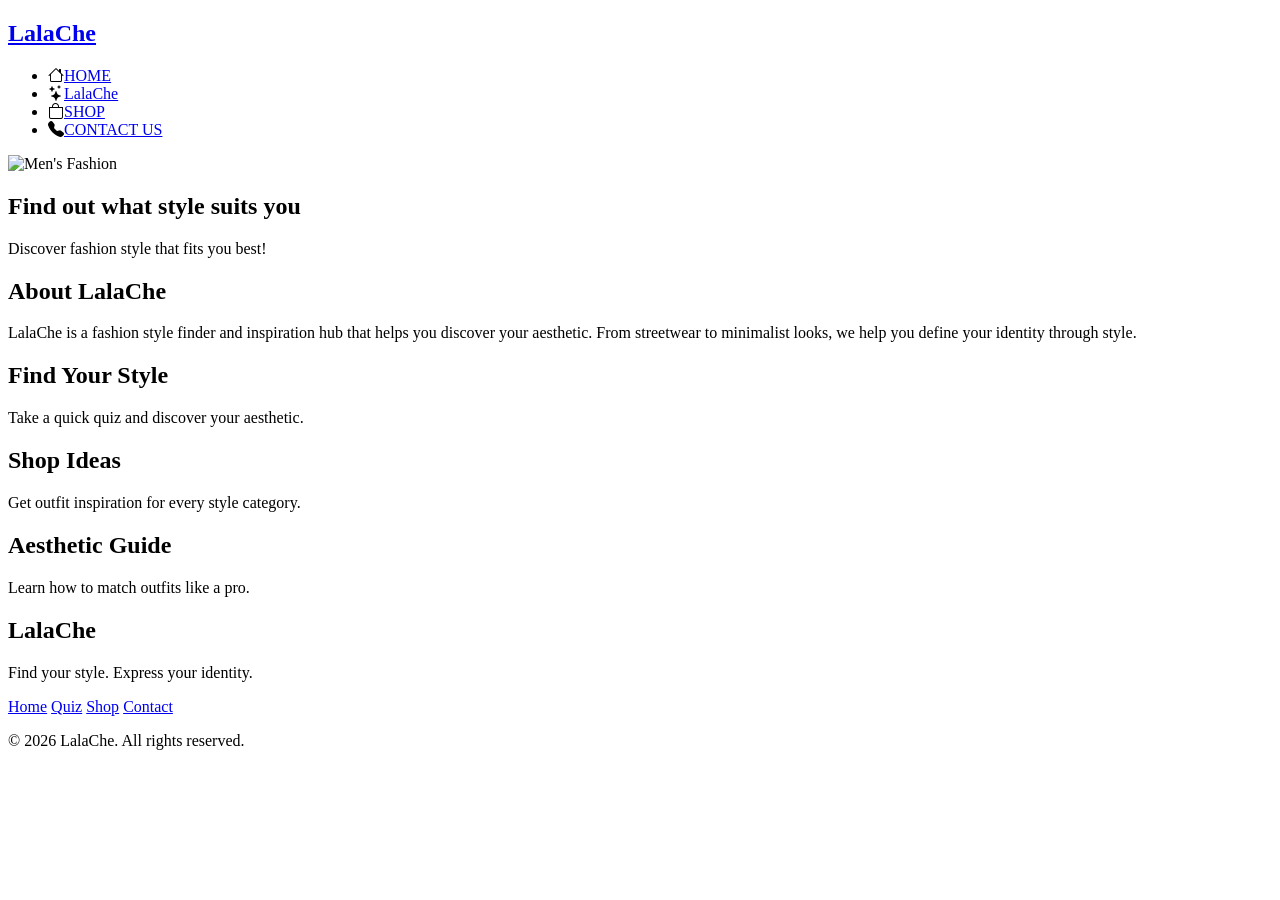
==== index.html @ 69abe41b "Add files via upload first half of files" ====
<!DOCTYPE html>
<html lang="en">
<head>
    <meta charset="UTF-8">
    <meta name="viewport" content="width=device-width, initial-scale=1.0">
    <link rel="stylesheet" href="style.css">
    <link rel="stylesheet" href="https://cdn.jsdelivr.net/npm/bootstrap-icons@1.13.1/font/bootstrap-icons.min.css">
    <link rel="preconnect" href="https://fonts.googleapis.com">
    <link rel="preconnect" href="https://fonts.gstatic.com" crossorigin>
    <link href="https://fonts.googleapis.com/css2?family=League+Spartan:wght@100..900&display=swap" rel="stylesheet">
    <title>Lalache</title>
    <link rel="icon" type="image/png" href="LOGO.png">
</head>
<body>
    <nav>
        <h1 id="nav_logo"><a href="#">LalaChe</a></h1>
        <ul>
            <li><i class="bi bi-house"></i><a href="#">HOME</a></li>
            <li><i class="bi bi-stars"></i><a href="quiz.html">LalaChe</a></li>
            <li><i class="bi bi-bag"></i><a href="shop.html">SHOP</a></li>
            <li><i class="bi bi-telephone-fill"></i><a href="contact.html">CONTACT US</a></li>
        </ul>
    </nav>

    <section id="hero-section"> 
        <img src="test-hero2.jpg" alt="Men's Fashion">
        <div class="hero-content">
            <h1>Find out what style suits you</h1>
            <p>Discover fashion style that fits you best!</p>
        </div>
    </section>

    <section class="about-section">

    <h1>About LalaChe</h1>

    <p>
        LalaChe is a fashion style finder and inspiration hub that helps you discover your aesthetic.
        From streetwear to minimalist looks, we help you define your identity through style.
    </p>
    </section>

    <section class="features">
    <div class="feature-card">
        <h2>Find Your Style</h2>
        <p>Take a quick quiz and discover your aesthetic.</p>
    </div>

    <div class="feature-card">
        <h2>Shop Ideas</h2>
        <p>Get outfit inspiration for every style category.</p>
    </div>

    <div class="feature-card">
        <h2>Aesthetic Guide</h2>
        <p>Learn how to match outfits like a pro.</p>
    </div>
    </section>

<footer class="site-footer">
    <div class="footer-content">
        <h2 class="footer-logo">LalaChe</h2>
        <p class="footer-text">Find your style. Express your identity.</p>
        <div class="footer-links">
            <a href="index.html">Home</a>
            <a href="quiz.html">Quiz</a>
            <a href="shop.html">Shop</a>
            <a href="contact.html">Contact</a>
        </div>
        <p class="footer-bottom">© 2026 LalaChe. All rights reserved.</p>
    </div>
</footer>

    <script src="script.js"></script>
</body>
</html>
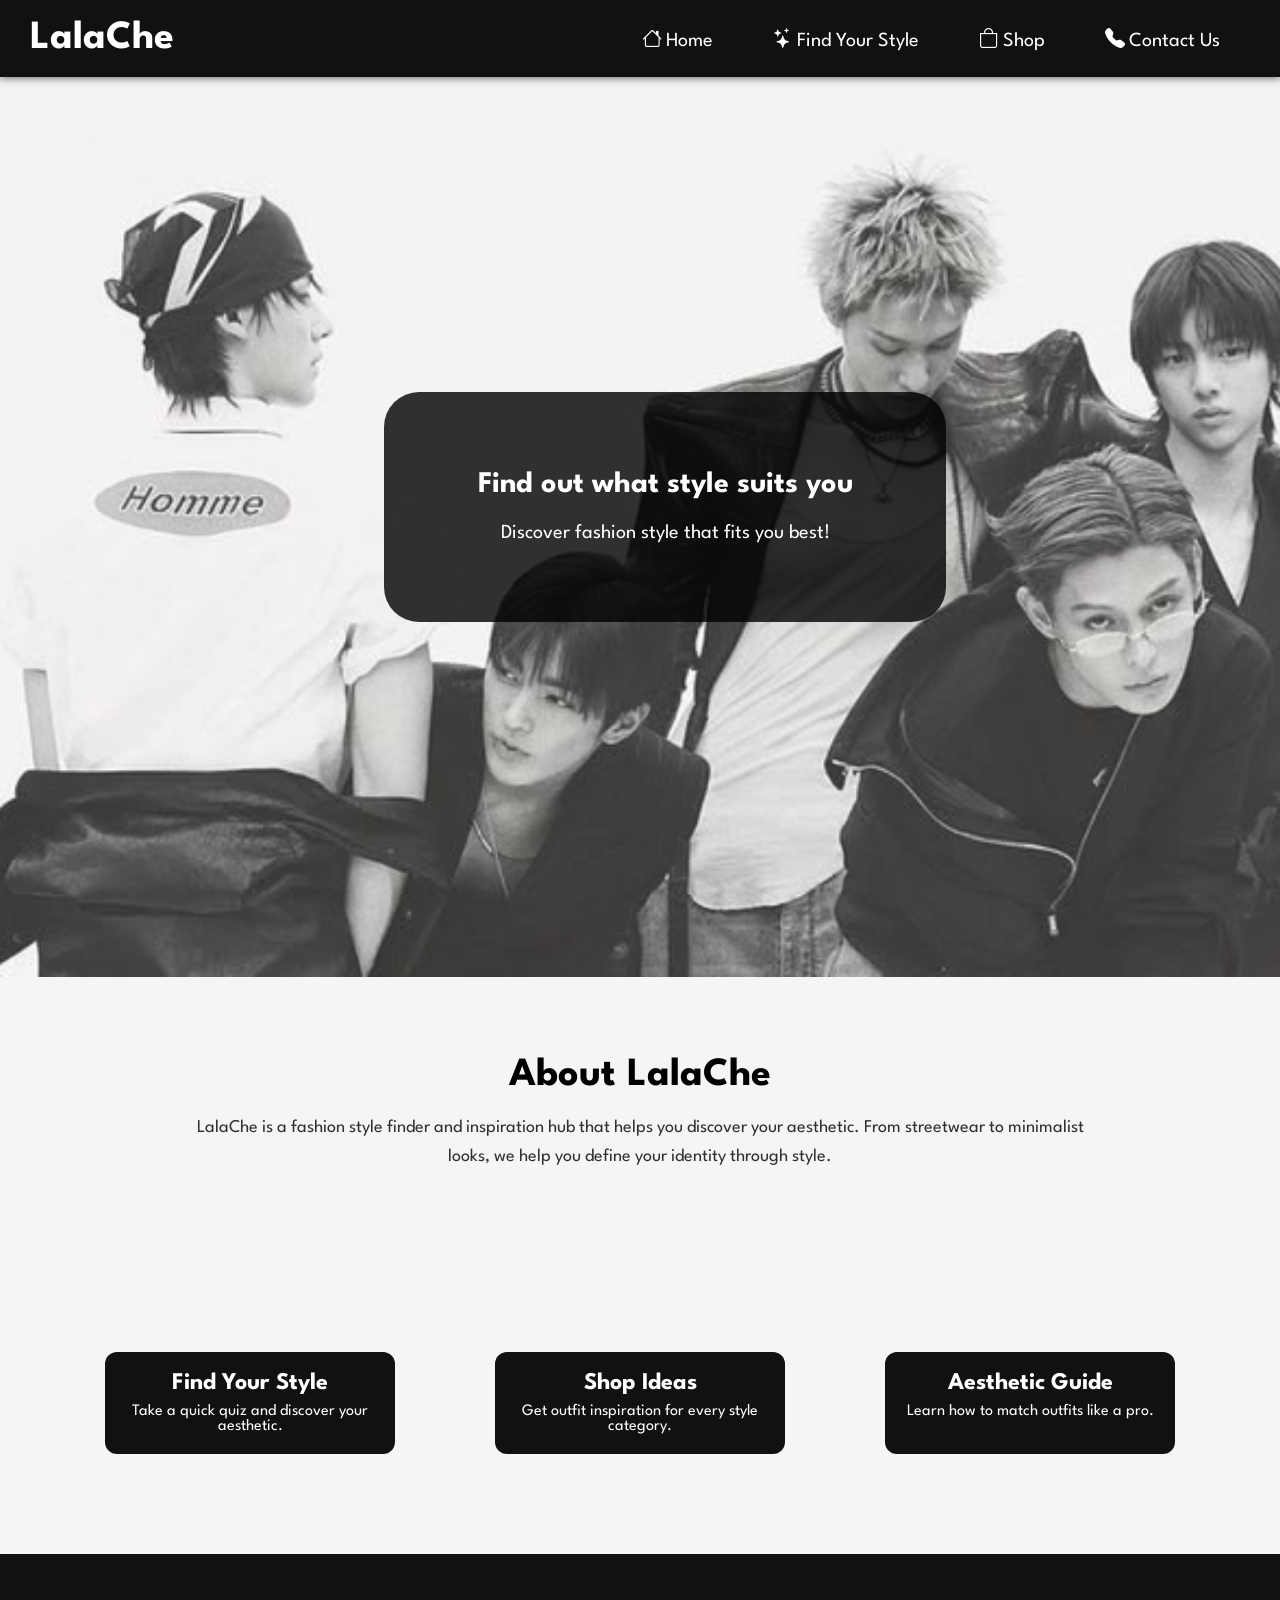
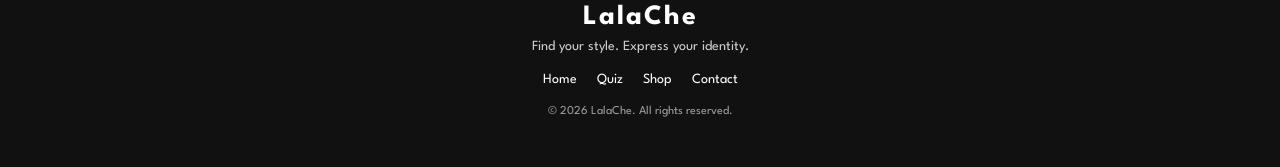
==== commit ee05f626: "Add files via upload" ====
--- a/index.html
+++ b/index.html
@@ -15,16 +15,16 @@
     <nav>
         <h1 id="nav_logo"><a href="#">LalaChe</a></h1>
         <ul>
-            <li><i class="bi bi-house"></i><a href="#">HOME</a></li>
-            <li><i class="bi bi-stars"></i><a href="quiz.html">LalaChe</a></li>
-            <li><i class="bi bi-bag"></i><a href="shop.html">SHOP</a></li>
-            <li><i class="bi bi-telephone-fill"></i><a href="contact.html">CONTACT US</a></li>
+            <li><i class="bi bi-house"></i><a href="#">Home</a></li>
+            <li><i class="bi bi-stars"></i><a href="quiz.html">Find Your Style</a></li>
+            <li><i class="bi bi-bag"></i><a href="shop.html">Shop</a></li>
+            <li><i class="bi bi-telephone-fill"></i><a href="contact.html">Contact Us</a></li>
         </ul>
     </nav>
 
     <section id="hero-section"> 
         <img src="test-hero2.jpg" alt="Men's Fashion">
-        <div class="hero-content">
+        <div class="hero-content"><br><br><br> 
             <h1>Find out what style suits you</h1>
             <p>Discover fashion style that fits you best!</p>
         </div>
@@ -41,20 +41,17 @@
     </section>
 
     <section class="features">
-    <div class="feature-card">
+    <a href="quiz.html" class="feature-card">
         <h2>Find Your Style</h2>
-        <p>Take a quick quiz and discover your aesthetic.</p>
-    </div>
+        <p>Take a quick quiz and discover your aesthetic.</p></a>
 
-    <div class="feature-card">
+    <a href="shop.html" class="feature-card">
         <h2>Shop Ideas</h2>
-        <p>Get outfit inspiration for every style category.</p>
-    </div>
+        <p>Get outfit inspiration for every style category.</p></a>
 
-    <div class="feature-card">
+    <a href="aesthetic.html" class="feature-card">
         <h2>Aesthetic Guide</h2>
-        <p>Learn how to match outfits like a pro.</p>
-    </div>
+        <p>Learn how to match outfits like a pro.</p></a>
     </section>
 
 <footer class="site-footer">
--- a/style.css
+++ b/style.css
@@ -0,0 +1,762 @@
+* {
+    margin: 0;
+    padding: 0;
+}
+
+body{
+    background-color: whitesmoke;
+    font-family: 'League Spartan', sans-serif;
+}
+
+nav {
+    position: sticky;
+    top: 0;
+
+    display: flex;
+    justify-content: end;
+    align-items: center;
+    padding: 20px 30px;
+    box-shadow: 0 1px 8px #666;
+
+    background-color: #111;
+    z-index: 1000;  
+}
+
+#nav_logo {
+    margin-right: auto;
+}
+
+#nav_logo img {
+    height: 45px;
+    width: auto;
+    display: block;
+}
+
+#nav_logo a {
+    font-size: 40px;
+    text-decoration: none;
+    color: white;
+}
+
+nav .bi{
+    font-size: 20px;
+    padding-right: 4px;
+    color: white;
+}
+
+nav ul{
+    display: flex;
+}
+nav li {
+    list-style: none;
+    padding: 5px 30px;
+    font-size: 20px;
+}
+
+nav li a{
+    text-decoration: none;
+    color: white;
+
+    transition: all 0.2s ease 0;
+}
+
+nav li a:hover{
+    font-size: larger;
+}
+
+#hero-section {
+    position: relative;
+}
+
+#hero-section img{
+    width: 100%;
+    height: 100vh;
+    object-fit: cover;  
+    display: block;     
+    opacity: 80%;
+}
+
+.hero-content{
+    position: absolute;
+    top: 35%;
+    left: 30%;
+    width: 40%;
+    height: 20%;
+
+    text-align: center;
+    font-size: 20px;
+    color:white;
+    background-color: rgb(0, 0, 0, 0.8);
+    padding: 25px;
+    border-radius: 35px;
+}
+
+.hero-content p{
+    padding-top: 25px;
+}
+
+.breaker {
+    height: 80px;
+    background-color: maroon;
+    margin-bottom: 30px;
+
+}
+
+.about-section {
+    padding: 80px 20px;
+    text-align: center;
+    max-width: 900px;
+    margin: auto;
+}
+
+.about-section h1 {
+    font-size: 40px;
+    margin-bottom: 20px;
+}
+
+.about-section p {
+    font-size: 18px;
+    line-height: 1.6;
+    opacity: 0.8;
+}
+
+.features {
+    display: flex;
+    justify-content: center;
+    gap: 100px;
+    flex-wrap: wrap;
+    padding: 100px 20px;
+}
+
+.feature-card {
+    width: 250px;
+    padding: 20px;
+    background: #111;
+    color: white;
+    border-radius: 12px;
+    text-align: center;
+    text-decoration: none;
+}
+
+.feature-card p{
+    padding-top: 10px;
+}
+
+.aesection{
+    background-color: #fff;
+    height: 800px;
+    color: white;
+    text-align: center;
+    
+    background-image: url("contacthero.webp");
+    background-size: cover;
+    background-position: center;
+    background-repeat: no-repeat;
+}
+
+.aescard {
+    position: absolute;
+    top: 35%;
+    left: 30%;
+    width: 40%;
+    height: 20%;
+
+    text-align: center;
+    font-size: 20px;
+    color:#fff;
+    background-color: rgb(0, 0, 0, 0.8);
+    padding: 25px;
+    border-radius: 35px;
+    
+}
+.aesection h1{
+    margin: auto;
+}
+
+.aesection a{
+    margin: auto;
+    text-decoration: none;
+    color: white;
+}
+
+
+
+/*footer*/
+.site-footer {
+    background-color: #111;
+    color: white;
+    padding: 50px 20px;
+    text-align: center;
+}
+
+.footer-logo {
+    font-size: 28px;
+    margin-bottom: 10px;
+    letter-spacing: 2px;
+}
+
+.footer-text {
+    font-size: 14px;
+    opacity: 0.8;
+    margin-bottom: 20px;
+}
+
+.footer-links {
+    display: flex;
+    justify-content: center;
+    gap: 20px;
+    flex-wrap: wrap;
+    margin-bottom: 20px;
+}
+
+.footer-links a {
+    color: white;
+    text-decoration: none;
+    font-size: 14px;
+    transition: 0.2s;
+}
+
+.footer-links a:hover {
+    color: maroon;
+}
+
+.footer-bottom {
+    font-size: 12px;
+    opacity: 0.6;
+}
+
+/*SHOP.HTML*/
+
+.category{
+    display: flex;
+    flex-wrap: wrap;
+    justify-content: center;
+    gap: 25px;
+    padding: 50px;
+}
+
+.categ-card{
+    width: 45%;
+    height: 250px;
+
+    position: relative;
+    overflow: hidden;
+
+    border-radius: 15px;
+    cursor: pointer;
+}
+
+.categ-card img{
+    width: 100%;
+    height: 100%;
+    object-fit: cover;
+    display: block;
+}
+
+.categ-card h1{
+    position: absolute;
+    top: 0;
+    left: 0;
+
+    width: 100%;
+    height: 100%;
+
+    display: flex;
+    justify-content: center;
+    align-items: center;
+
+    margin: 0;
+    color: aliceblue;
+    text-decoration: none;
+    font-size: 50px;
+}
+
+.categ-card::before{
+
+    content: "";
+    position: absolute;
+    inset: 0;
+    background: rgba(0, 0, 0, 0.5);
+}
+
+#shop-hero {
+    position: relative;
+}
+
+#shop-hero img{
+    width: 100%;
+    height: 100vh;
+    object-fit: cover;  
+    display: block;     
+    opacity: 80%;
+}
+
+.hero-content a{
+    text-decoration:none;
+    color: white;
+}
+
+/*quiz.html*/
+#bodyquiz{
+    background-image: url("quizhero.webp");
+    background-size: cover;
+    background-position: center;
+    background-repeat: no-repeat;
+}
+
+.quiz-section{
+    width: 80%;
+    max-width: 1000px;
+    margin: 40px auto;
+    padding: 30px;
+    background: #dcdcdc;
+    border-radius: 15px;
+    box-shadow: 0 0 15px rgba(0, 0, 0, 0.5);
+}
+
+.quiz-section h1{
+    text-align: center;
+    
+}
+
+.question{
+    margin-bottom: 40px;
+}
+.question h2{
+    padding: 20px;
+    text-align: center;
+}
+.choices{
+    display: flex;
+    justify-content: center;
+    gap: 30px;
+    flex-wrap: wrap;
+}
+
+.option{
+    width: 220px;
+    text-align: center;
+    cursor: pointer;
+}
+
+.option input{
+    display: none;
+}
+
+.option img{
+    width: 220px;
+    height: 280px;
+    object-fit: cover;
+    border-radius: 10px;
+    border: 3px solid transparent;
+    transition: 0.2s;
+}
+
+.option input:checked + img{
+    border-color: maroon;
+    transform: scale(1.03);
+}
+
+.option p{
+    margin-top: 10px;
+    font-size: 16px;
+}
+
+button{
+    display: block;
+    margin: 40px auto;
+    padding: 12px 30px;
+    background: maroon;
+    color: white;
+
+    border: none;
+    border-radius: 10px;
+    font-size: 18px;
+    cursor: pointer;
+}
+
+button:hover{
+    background-color: rgb(105, 0, 0);
+}
+
+#resultBox{
+    display: none;
+    position: fixed;
+
+
+    top: 50%;
+    left: 50%;
+    transform: translate(-50%, -50%);
+
+    width: 350px;
+    padding: 30px;
+    background: white;
+    border-radius: 15px;
+    box-shadow: 0 0 20px rgba(0, 0, 0, 0.3);
+
+    text-align: center;
+    z-index: 1000;
+}
+
+#resultBox a{
+    color: maroon;
+    text-decoration: none;
+}
+/* CONTACT */
+
+.contact-sec{
+    display:flex;
+    justify-content:center;
+    align-items:center;
+    min-height:100vh;
+    padding:40px 20px;
+
+    background-image: url("contacthero.webp");
+    background-size: cover;
+    background-position: center;
+    background-repeat: no-repeat;
+}
+
+.contact-form{
+    width:100%;
+    max-width:500px;
+    background:#fff;
+    padding:35px;
+    border-radius:12px;
+    box-shadow:0 0 10px rgba(0, 0, 0, 0.6);
+}
+
+.contact-form h1{
+    text-align:center;
+    margin-bottom:25px;
+}
+
+.contact-form label{
+    display:block;
+    margin-top:15px;
+    font-weight:bold;
+}
+
+.contact-form input,
+.contact-form textarea{
+    width:100%;
+    padding:12px;
+    margin-top:8px;
+    border:1px solid #ccc;
+    border-radius:8px;
+    box-sizing:border-box;
+    font-size:16px;
+    font-family:inherit;
+}
+
+.contact-form textarea{
+    resize:vertical;
+}
+
+.contact-form input:focus,
+.contact-form textarea:focus{
+    outline:none;
+    border-color:maroon;
+    box-shadow:0 0 5px rgba(128,0,0,.3);
+}
+
+.contact-form input[type="submit"]{
+    margin-top:25px;
+    background:maroon;
+    color:white;
+    border:none;
+    cursor:pointer;
+    transition:.2s;
+}
+
+.contact-form input[type="submit"]:hover{
+    background:#5f0000;
+}
+/*shop-categ.html*/
+.categ-hero a{
+    text-decoration: none;
+    color: #111;
+    
+}
+
+.products{
+    display:flex;
+    flex-wrap:wrap;
+    justify-content:center;
+    gap:25px;
+    padding:40px;
+}
+
+.product-card{
+    width:220px;
+    background:white;
+    border-radius:12px;
+    overflow:hidden;
+    cursor:pointer;
+    box-shadow:0 0 10px rgba(0,0,0,.2);
+}
+
+.product-card img{
+    width:100%;
+    height:250px;
+    object-fit:cover;
+}
+
+.product-card h3,
+.product-card p{
+    padding:10px;
+    text-align:center;
+}
+
+.modal{
+    display:none;
+    position:fixed;
+    left:0;
+    top:0;
+
+    width:100%;
+    height:100%;
+    background:rgba(0,0,0,.7);
+    justify-content:center;
+    align-items:center;
+    z-index:9999;
+}
+
+.modal-content{
+    width:400px;
+    background:white;
+    padding:20px;
+    border-radius:15px;
+    text-align:center;
+    position:relative;
+}
+
+.modal-content img{
+    width:100%;
+    height:400px;
+    object-fit:cover;
+    border-radius:10px;
+}
+
+.close{
+    position:absolute;
+    right:20px;
+    top:10px;
+    font-size:30px;
+    cursor:pointer;
+}
+
+.modal button{
+    margin-top:20px;
+    padding:10px 20px;
+    border:none;
+    border-radius:8px;
+    background:maroon;
+    color:white;
+    cursor:pointer;
+}
+
+#modalLink{
+    text-decoration: none;
+}
+
+/*Tablet*/
+@media (max-width:768px){
+    nav{
+        flex-direction:column;
+        gap:15px;
+        padding:20px;
+    }
+
+    nav ul{
+        flex-wrap:wrap;
+        justify-content:center;
+        gap:15px;
+    }
+
+    nav li{
+        padding:5px 10px;
+        font-size:18px;
+    }
+
+    #nav_logo{
+        margin-right:0;
+    }
+
+    .hero-content{
+        width:70%;
+        left:50%;
+        transform:translateX(-50%);
+        top:30%;
+        height:auto;
+        font-size:18px;
+    }
+
+    .category{
+        padding:30px;
+    }
+
+    .categ-card{
+        width:100%;
+    }
+
+    .products{
+        justify-content:center;
+    }
+
+    .product-card{
+        width:45%;
+    }
+
+    .quiz-section{
+        width:90%;
+    }
+
+    .option{
+        width:180px;
+    }
+
+    .option img{
+        width:180px;
+        height:240px;
+    }
+
+    .features{
+        gap:40px;
+    }
+
+    .feature-card{
+        width:220px;
+    }
+
+    .modal-content{
+        width:90%;
+    }
+
+    .modal-content img{
+        height:350px;
+    }
+}
+
+/*Mobile PHone*/
+
+/* ===========================
+   MOBILE (480px and below)
+=========================== */
+
+@media (max-width:480px){
+
+    nav{
+        padding:15px;
+    }
+
+    #nav_logo a{
+        font-size:32px;
+    }
+
+    nav ul{
+        flex-direction:column;
+        align-items:center;
+    }
+
+    nav li{
+        padding:8px 0;
+        font-size:17px;
+    }
+
+    .hero-content{
+        width:90%;
+        left:50%;
+        transform:translateX(-50%);
+        top:25%;
+        padding:20px;
+        border-radius:20px;
+        font-size:15px;
+    }
+
+    .hero-content h1{
+        font-size:28px;
+    }
+
+    .about-section h1{
+        font-size:32px;
+    }
+
+    .about-section p{
+        font-size:16px;
+    }
+
+    .features{
+        flex-direction:column;
+        align-items:center;
+        gap:25px;
+    }
+
+    .feature-card{
+        width:90%;
+    }
+
+    .category{
+        padding:20px;
+    }
+
+    .categ-card{
+        width:100%;
+        height:200px;
+    }
+
+    .categ-card h1{
+        font-size:34px;
+    }
+
+    .products{
+        padding:20px;
+    }
+
+    .product-card{
+        width:100%;
+        max-width:320px;
+    }
+
+    .quiz-section{
+        width:95%;
+        padding:20px;
+    }
+
+    .choices{
+        flex-direction:column;
+        align-items:center;
+    }
+
+    .option{
+        width:100%;
+    }
+
+    .option img{
+        width:100%;
+        max-width:280px;
+        height:auto;
+    }
+
+    .contact-form{
+        padding:25px;
+    }
+
+    .modal-content{
+        width:90%;
+        padding:15px;
+    }
+
+    .modal-content img{
+        height:250px;
+    }
+
+    #resultBox{
+        width:85%;
+    }
+
+    .footer-links{
+        flex-direction:column;
+        gap:10px;
+    }
+}
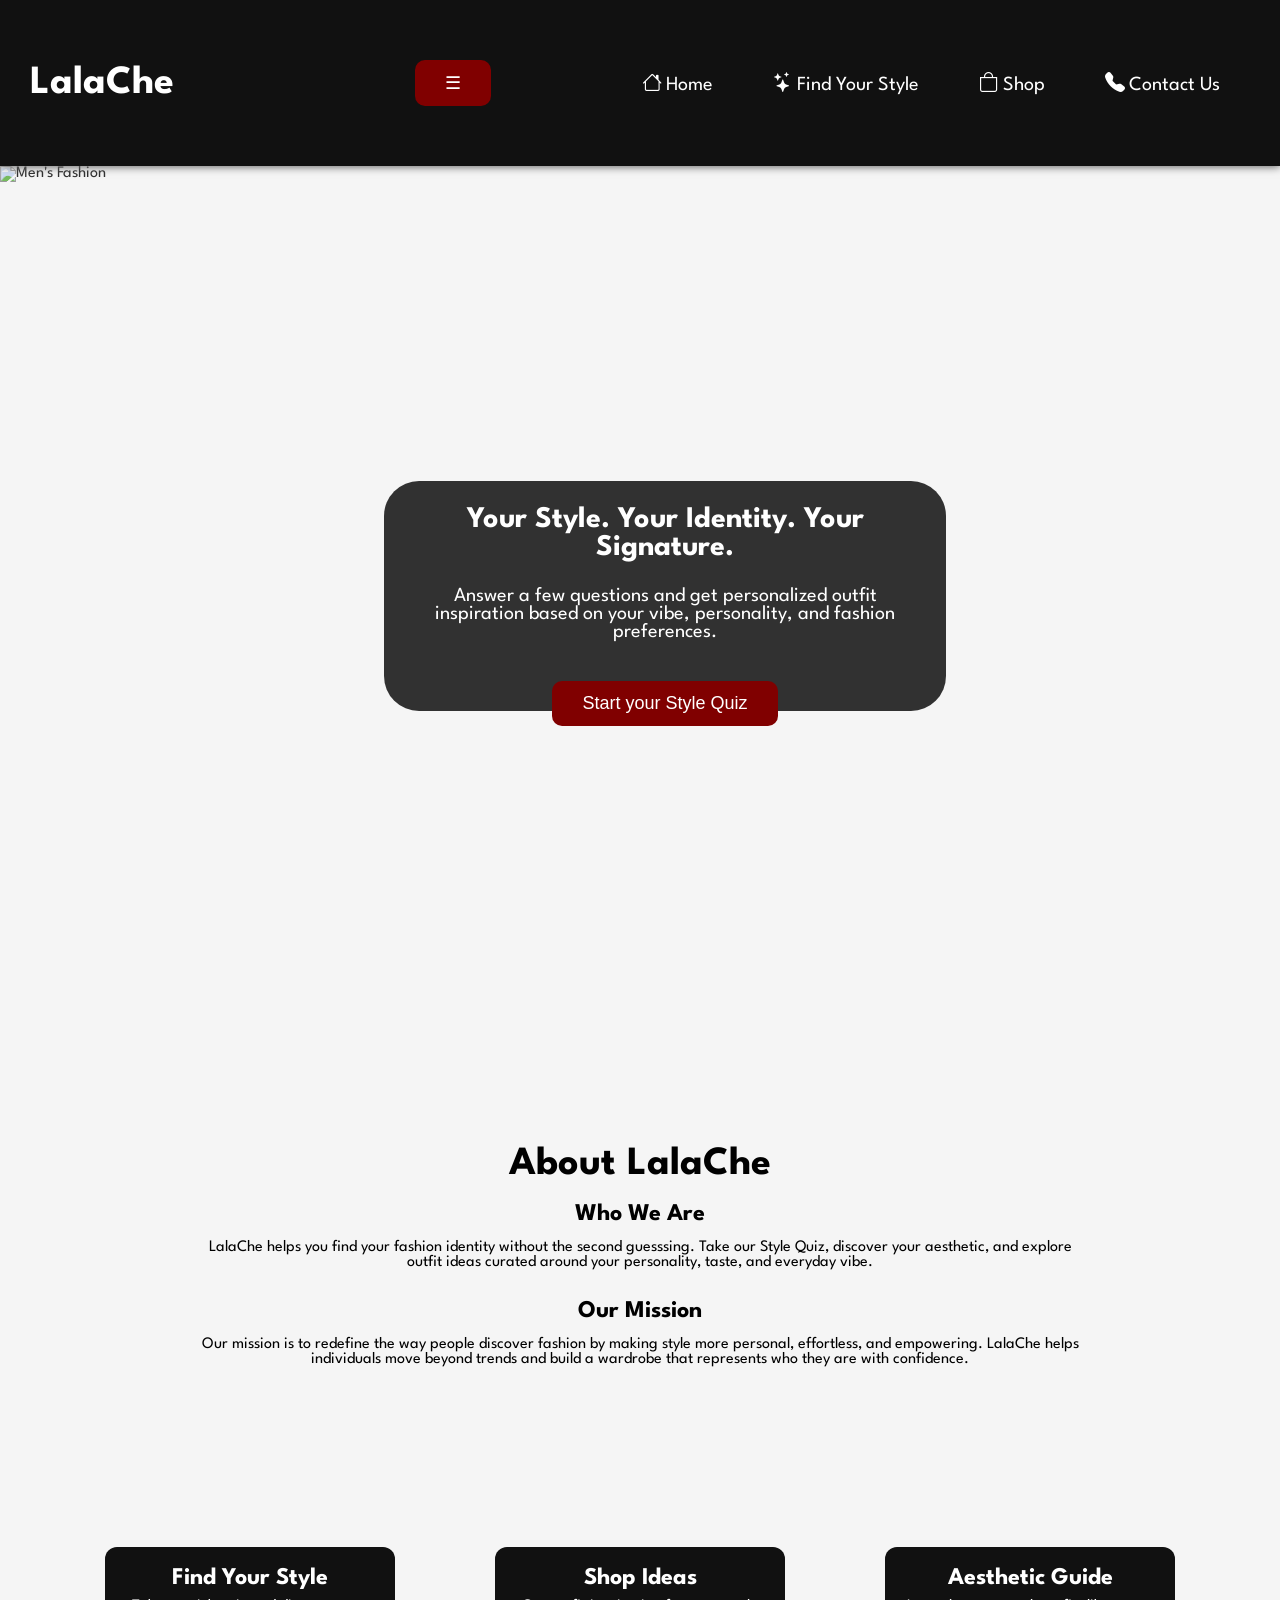
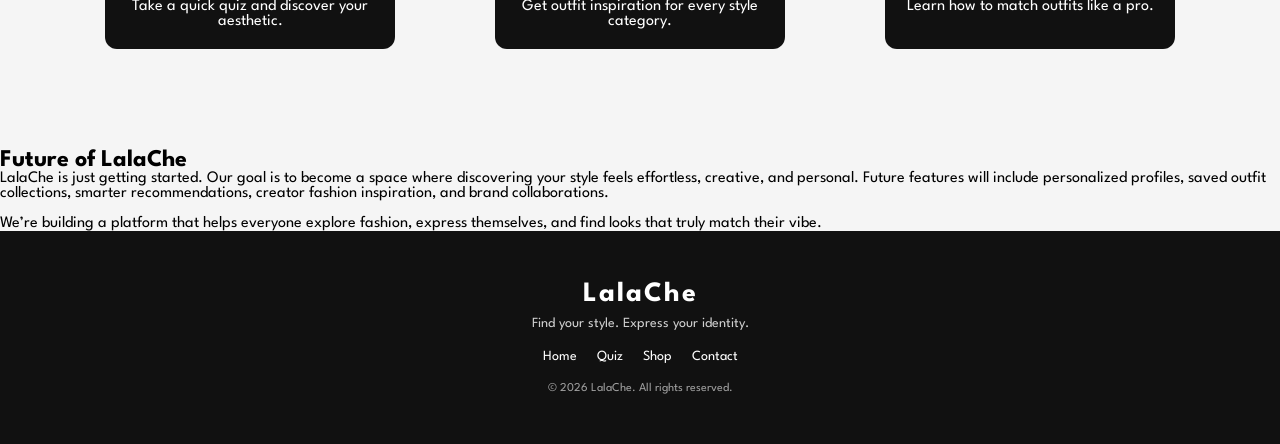
==== commit aa81b53a: "Add files via upload second upload of revised" ====
--- a/index.html
+++ b/index.html
@@ -12,21 +12,25 @@
     <link rel="icon" type="image/png" href="LOGO.png">
 </head>
 <body>
-    <nav>
-        <h1 id="nav_logo"><a href="#">LalaChe</a></h1>
-        <ul>
-            <li><i class="bi bi-house"></i><a href="#">Home</a></li>
-            <li><i class="bi bi-stars"></i><a href="quiz.html">Find Your Style</a></li>
-            <li><i class="bi bi-bag"></i><a href="shop.html">Shop</a></li>
-            <li><i class="bi bi-telephone-fill"></i><a href="contact.html">Contact Us</a></li>
-        </ul>
-    </nav>
+<nav>
+    <h1 id="nav_logo"><a href="index.html">LalaChe</a></h1>
+    <button class="menu-toggle" id="menuToggle">☰</button>
+
+    <ul id="navLinks">
+        <li><a class="active" href="index.html"><i class="bi bi-house"></i>Home</a></li>
+        <li><a href="quiz.html"><i class="bi bi-stars"></i>Find Your Style</a></li>
+        <li><a href="shop.html"><i class="bi bi-bag"></i>Shop</a></li>
+        <li><a href="contact.html"><i class="bi bi-telephone-fill"></i>Contact Us</a></li>
+    </ul>
+</nav>
 
     <section id="hero-section"> 
-        <img src="test-hero2.jpg" alt="Men's Fashion">
-        <div class="hero-content"><br><br><br> 
-            <h1>Find out what style suits you</h1>
-            <p>Discover fashion style that fits you best!</p>
+        <img src="test-hero3.webp" alt="Men's Fashion">
+        <div class="hero-content">
+            <h1>Your Style. Your Identity. Your Signature.</h1>
+            <p>Answer a few questions and get personalized outfit inspiration based on your vibe, personality, and fashion preferences.</p>
+
+            <a href="quiz.html"><button>Start your Style Quiz</button></a>
         </div>
     </section>
 
@@ -35,8 +39,13 @@
     <h1>About LalaChe</h1>
 
     <p>
-        LalaChe is a fashion style finder and inspiration hub that helps you discover your aesthetic.
-        From streetwear to minimalist looks, we help you define your identity through style.
+        <h2>Who We Are</h2><br>
+        LalaChe helps you find your fashion identity without the second guesssing. Take our Style Quiz, 
+        discover your aesthetic, and explore outfit ideas curated around your personality, taste, and everyday vibe.<br><br><br>
+
+        <h2>Our Mission</h2><br>
+        Our mission is to redefine the way people discover fashion by making style more personal, effortless, and empowering. 
+        LalaChe helps individuals move beyond trends and build a wardrobe that represents who they are with confidence.
     </p>
     </section>
 
@@ -53,6 +62,18 @@
         <h2>Aesthetic Guide</h2>
         <p>Learn how to match outfits like a pro.</p></a>
     </section>
+
+    <section class="future-section">
+        <h1>Future of LalaChe</h1>
+        <p>LalaChe is just getting started. Our goal is to become a space where discovering your style feels effortless, creative, and personal. 
+            Future features will include personalized profiles, saved outfit collections, smarter recommendations, creator fashion inspiration, 
+            and brand collaborations.
+            <br><br>
+            We’re building a platform that helps everyone explore fashion, express themselves, and find looks that truly match their vibe.</p>
+    </section>
+
+
+
 
 <footer class="site-footer">
     <div class="footer-content">
